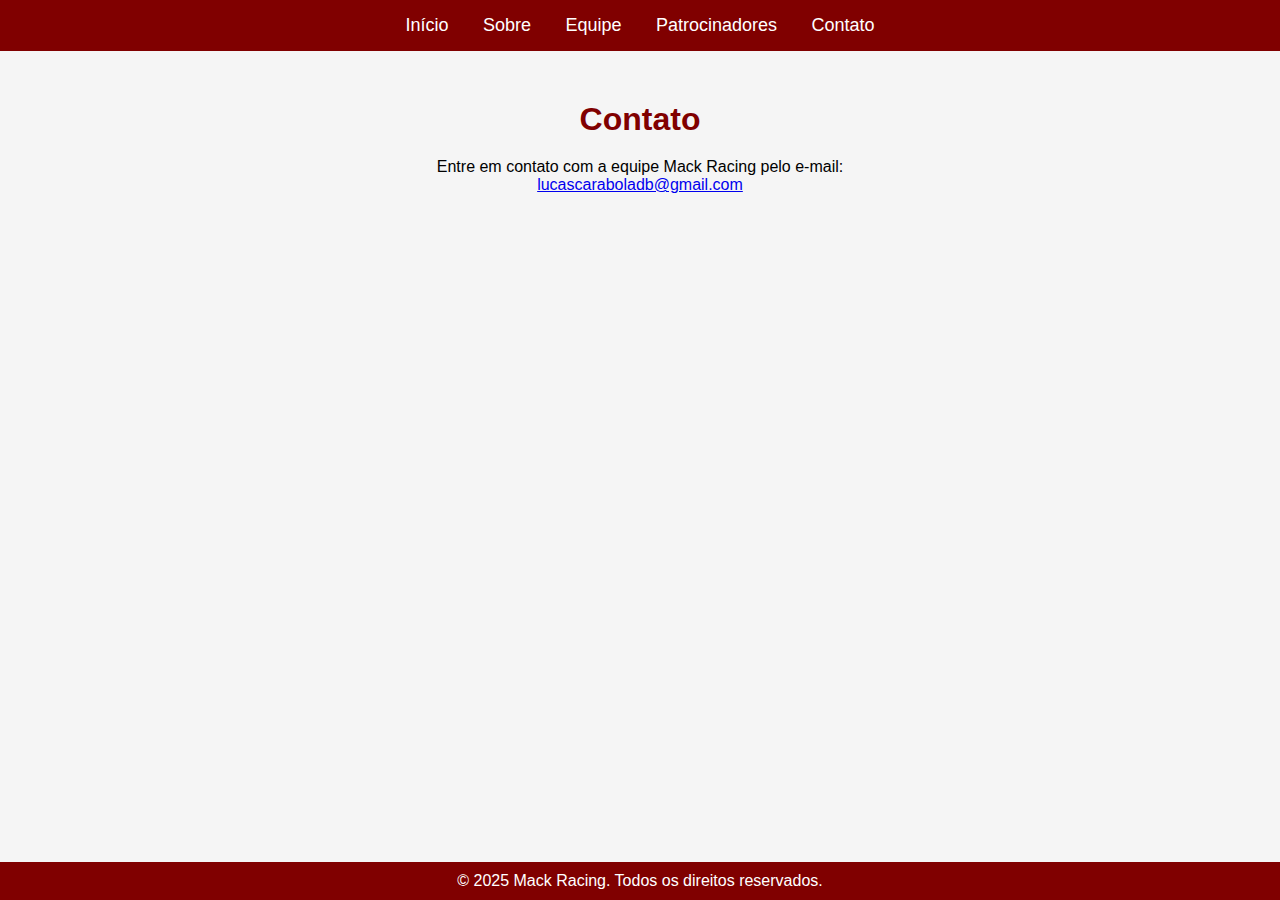
==== contato.html @ 7840a7b0 "Adicionando animações e removendo formulário" ====
<!DOCTYPE html>
<html lang="pt-br">
<head>
    <meta charset="UTF-8">
    <meta name="viewport" content="width=device-width, initial-scale=1.0">
    <title>Contato - Mack Racing</title>
    <link rel="stylesheet" href="assets/css/style.css">
</head>
<body>

    <nav>
        <ul>
            <li><a href="index.html">Início</a></li>
            <li><a href="sobre.html">Sobre</a></li>
            <li><a href="equipe.html">Equipe</a></li>
            <li><a href="patrocinadores.html">Patrocinadores</a></li>
            <li><a href="contato.html">Contato</a></li>
        </ul>
    </nav>

    <main class="content">
        <h1>Contato</h1>
        <p>Entre em contato com a equipe Mack Racing pelo e-mail:</p>
        <a href="mailto:lucascaraboladb@mackenzie.br">lucascaraboladb@gmail.com</a>
    </main>

    <footer>
        <p>&copy; 2025 Mack Racing. Todos os direitos reservados.</p>
    </footer>

    <script src="assets/js/script.js"></script>
</body>
</html>
---- assets/css/style.css ----
/* Reset básico */
* {
    margin: 0;
    padding: 0;
    box-sizing: border-box;
    font-family: Arial, sans-serif;
}

/* Faz com que o conteúdo ocupe toda a tela e o footer fique no final */
html, body {
    height: 100%;
    display: flex;
    flex-direction: column;
    background-color: #f5f5f5;
}

/* Menu de navegação */
nav {
    background-color: #800000;
    padding: 15px;
    text-align: center;
}

nav ul {
    list-style: none;
}

nav ul li {
    display: inline;
    margin: 0 15px;
}

nav ul li a {
    color: white;
    text-decoration: none;
    font-size: 18px;
}

/* Menu ao rolar a página */
.nav-scroll {
    background-color: rgba(128, 0, 0, 0.9);
    transition: background-color 0.3s ease-in-out;
}

/* Conteúdo principal */
main {
    flex-grow: 1;
    text-align: center;
    padding: 50px 20px;
}

h1 {
    color: #800000;
    margin-bottom: 20px;
}

/* Footer fixado no final da página */
footer {
    background-color: #800000;
    color: white;
    text-align: center;
    padding: 10px 0;
    width: 100%;
}
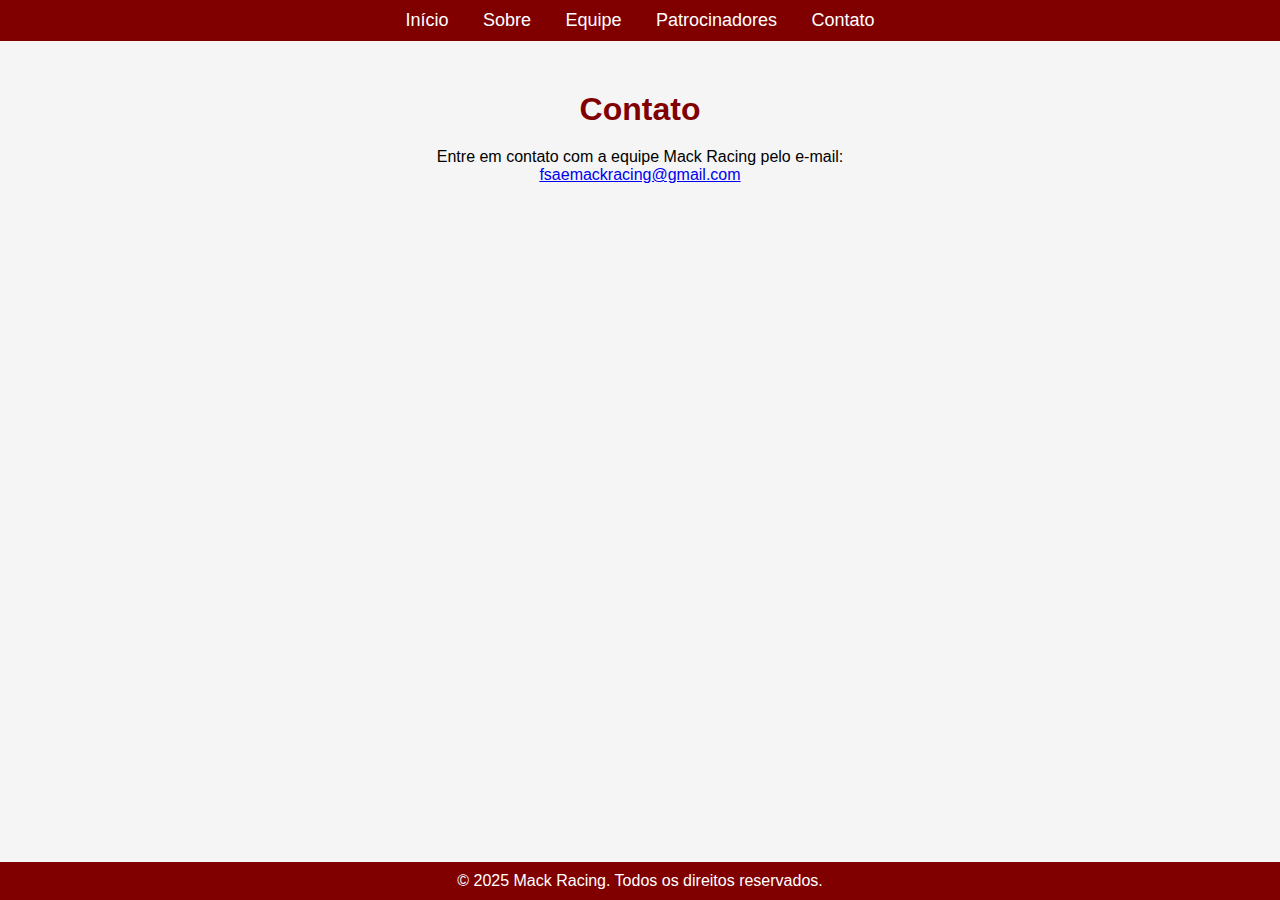
==== commit e60d93af: "Adicionando botão CTA não funcional" ====
--- a/contato.html
+++ b/contato.html
@@ -21,7 +21,7 @@
     <main class="content">
         <h1>Contato</h1>
         <p>Entre em contato com a equipe Mack Racing pelo e-mail:</p>
-        <a href="mailto:lucascaraboladb@mackenzie.br">lucascaraboladb@gmail.com</a>
+        <a href="mailto:fsaemackracing@gmail.com">fsaemackracing@gmail.com</a>
     </main>
 
     <footer>
--- a/assets/css/style.css
+++ b/assets/css/style.css
@@ -14,15 +14,53 @@
     background-color: #f5f5f5;
 }
 
+/* Header com título e botão CTA */
+header {
+    display: flex;
+    justify-content: space-between;
+    align-items: center;
+    background-color: #800000; /* Cor de fundo do header */
+    padding: 15px 30px; /* Ajuste para não ficar gigante */
+    color: white;
+}
+
+/* Título do header */
+header h1 {
+    font-size: 24px;
+}
+
+/* Botão CTA */
+.cta-button {
+    background-color: #b30000; /* Vermelho-vinho */
+    color: white;
+    padding: 8px 20px; /* Ajuste de padding para igualar o tamanho */
+    text-decoration: none;
+    font-weight: bold;
+    border-radius: 25px;
+    text-transform: uppercase;
+    font-size: 14px;
+    transition: background 0.3s ease, transform 0.2s ease;
+    line-height: normal; /* Garante que o botão fique alinhado com os itens do menu */
+    display: inline-block; /* Faz o botão se comportar como um item de linha */
+    vertical-align: middle; /* Alinha verticalmente o botão com os itens do menu */
+}
+
+.cta-button:hover {
+    background-color: #800000; /* Tom mais escuro */
+    transform: scale(1.05); /* Efeito de zoom */
+}
+
 /* Menu de navegação */
 nav {
     background-color: #800000;
-    padding: 15px;
+    padding: 10px 0;
     text-align: center;
 }
 
 nav ul {
     list-style: none;
+    padding: 0;
+    margin: 0;
 }
 
 nav ul li {
@@ -34,6 +72,18 @@
     color: white;
     text-decoration: none;
     font-size: 18px;
+    position: relative; /* Necessário para o underline */
+}
+
+/* Efeito de underline nos links ao passar o mouse */
+nav ul li a:hover::after {
+    content: "";
+    position: absolute;
+    bottom: -5px;
+    left: 0;
+    width: 100%;
+    height: 2px;
+    background-color: white;
 }
 
 /* Menu ao rolar a página */
@@ -59,6 +109,8 @@
     background-color: #800000;
     color: white;
     text-align: center;
-    padding: 10px 0;
+    padding: 10px;
+    position: absolute;
+    bottom: 0;
     width: 100%;
-}+}
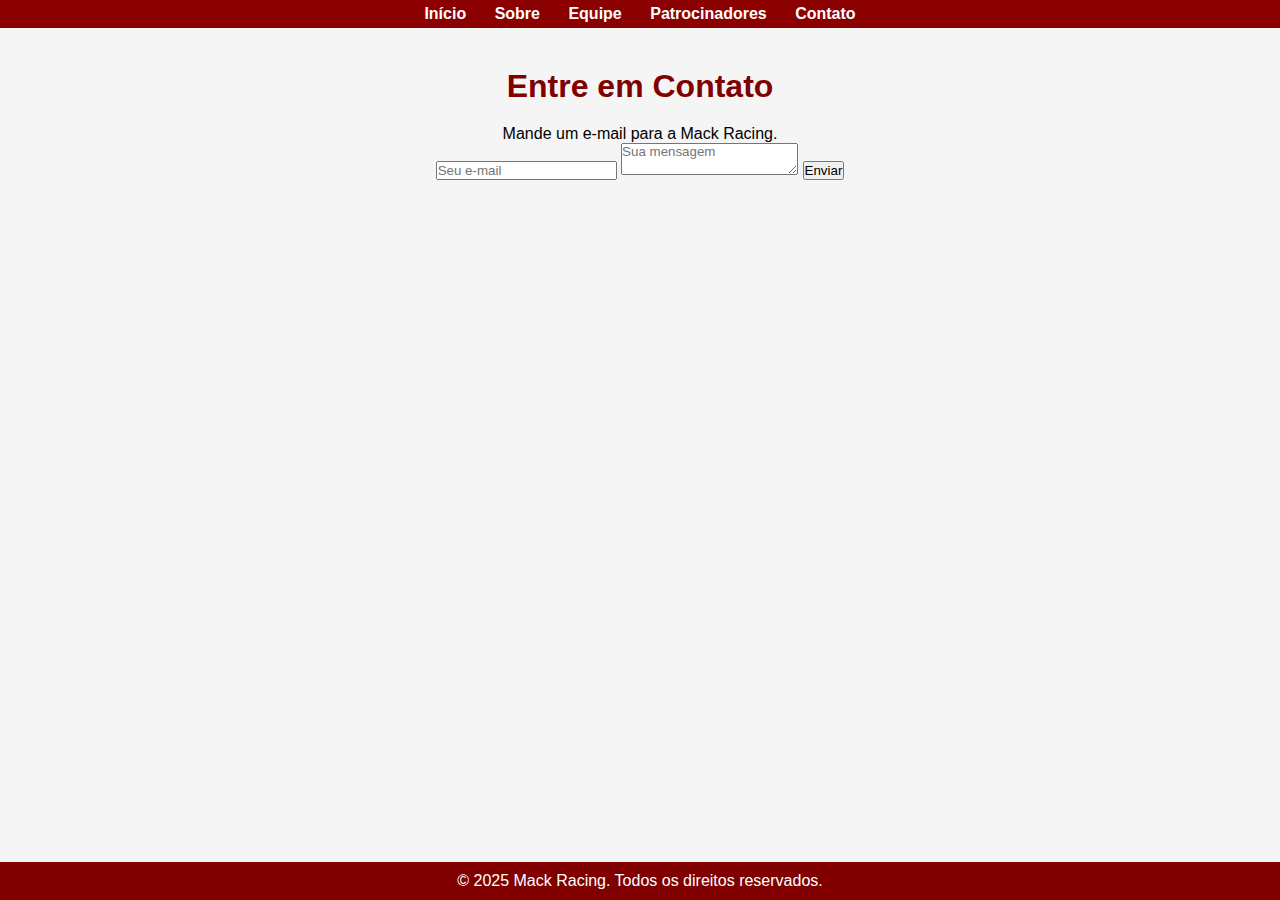
==== commit 91d4b75c: "Arrumando nav e tirando botão" ====
--- a/contato.html
+++ b/contato.html
@@ -1,5 +1,5 @@
 <!DOCTYPE html>
-<html lang="pt-br">
+<html lang="pt">
 <head>
     <meta charset="UTF-8">
     <meta name="viewport" content="width=device-width, initial-scale=1.0">
@@ -7,7 +7,6 @@
     <link rel="stylesheet" href="assets/css/style.css">
 </head>
 <body>
-
     <nav>
         <ul>
             <li><a href="index.html">Início</a></li>
@@ -18,16 +17,18 @@
         </ul>
     </nav>
 
-    <main class="content">
-        <h1>Contato</h1>
-        <p>Entre em contato com a equipe Mack Racing pelo e-mail:</p>
-        <a href="mailto:fsaemackracing@gmail.com">fsaemackracing@gmail.com</a>
+    <main>
+        <h1>Entre em Contato</h1>
+        <p>Mande um e-mail para a Mack Racing.</p>
+        <form>
+            <input type="email" placeholder="Seu e-mail">
+            <textarea placeholder="Sua mensagem"></textarea>
+            <button type="submit">Enviar</button>
+        </form>
     </main>
 
     <footer>
         <p>&copy; 2025 Mack Racing. Todos os direitos reservados.</p>
     </footer>
-
-    <script src="assets/js/script.js"></script>
 </body>
-</html>+</html>
--- a/assets/css/style.css
+++ b/assets/css/style.css
@@ -14,46 +14,19 @@
     background-color: #f5f5f5;
 }
 
-/* Header com título e botão CTA */
+/* Header reduzido */
 header {
-    display: flex;
-    justify-content: space-between;
-    align-items: center;
-    background-color: #800000; /* Cor de fundo do header */
-    padding: 15px 30px; /* Ajuste para não ficar gigante */
+    background-color: #8B0000; /* Vermelho-vinho do Mackenzie */
     color: white;
+    text-align: center;
+    padding: 8px 0; /* Reduzindo a altura */
+    font-size: 1.2em; /* Ajustando o tamanho da fonte */
 }
 
-/* Título do header */
-header h1 {
-    font-size: 24px;
-}
-
-/* Botão CTA */
-.cta-button {
-    background-color: #b30000; /* Vermelho-vinho */
-    color: white;
-    padding: 8px 20px; /* Ajuste de padding para igualar o tamanho */
-    text-decoration: none;
-    font-weight: bold;
-    border-radius: 25px;
-    text-transform: uppercase;
-    font-size: 14px;
-    transition: background 0.3s ease, transform 0.2s ease;
-    line-height: normal; /* Garante que o botão fique alinhado com os itens do menu */
-    display: inline-block; /* Faz o botão se comportar como um item de linha */
-    vertical-align: middle; /* Alinha verticalmente o botão com os itens do menu */
-}
-
-.cta-button:hover {
-    background-color: #800000; /* Tom mais escuro */
-    transform: scale(1.05); /* Efeito de zoom */
-}
-
-/* Menu de navegação */
+/* Menu de navegação reduzido */
 nav {
-    background-color: #800000;
-    padding: 10px 0;
+    background-color: #8B0000;
+    padding: 5px 0; /* Reduzindo a altura */
     text-align: center;
 }
 
@@ -65,38 +38,33 @@
 
 nav ul li {
     display: inline;
-    margin: 0 15px;
+    margin: 0 12px; /* Ajustando o espaçamento entre os itens */
 }
 
 nav ul li a {
     color: white;
     text-decoration: none;
-    font-size: 18px;
-    position: relative; /* Necessário para o underline */
+    font-size: 16px; /* Ajustando o tamanho da fonte */
+    font-weight: bold;
+    position: relative;
 }
 
 /* Efeito de underline nos links ao passar o mouse */
 nav ul li a:hover::after {
     content: "";
     position: absolute;
-    bottom: -5px;
+    bottom: -3px;
     left: 0;
     width: 100%;
     height: 2px;
     background-color: white;
 }
 
-/* Menu ao rolar a página */
-.nav-scroll {
-    background-color: rgba(128, 0, 0, 0.9);
-    transition: background-color 0.3s ease-in-out;
-}
-
 /* Conteúdo principal */
 main {
     flex-grow: 1;
     text-align: center;
-    padding: 50px 20px;
+    padding: 40px 20px; /* Ajustado para manter um espaço agradável */
 }
 
 h1 {
@@ -110,7 +78,7 @@
     color: white;
     text-align: center;
     padding: 10px;
-    position: absolute;
+    position: relative;
     bottom: 0;
     width: 100%;
 }
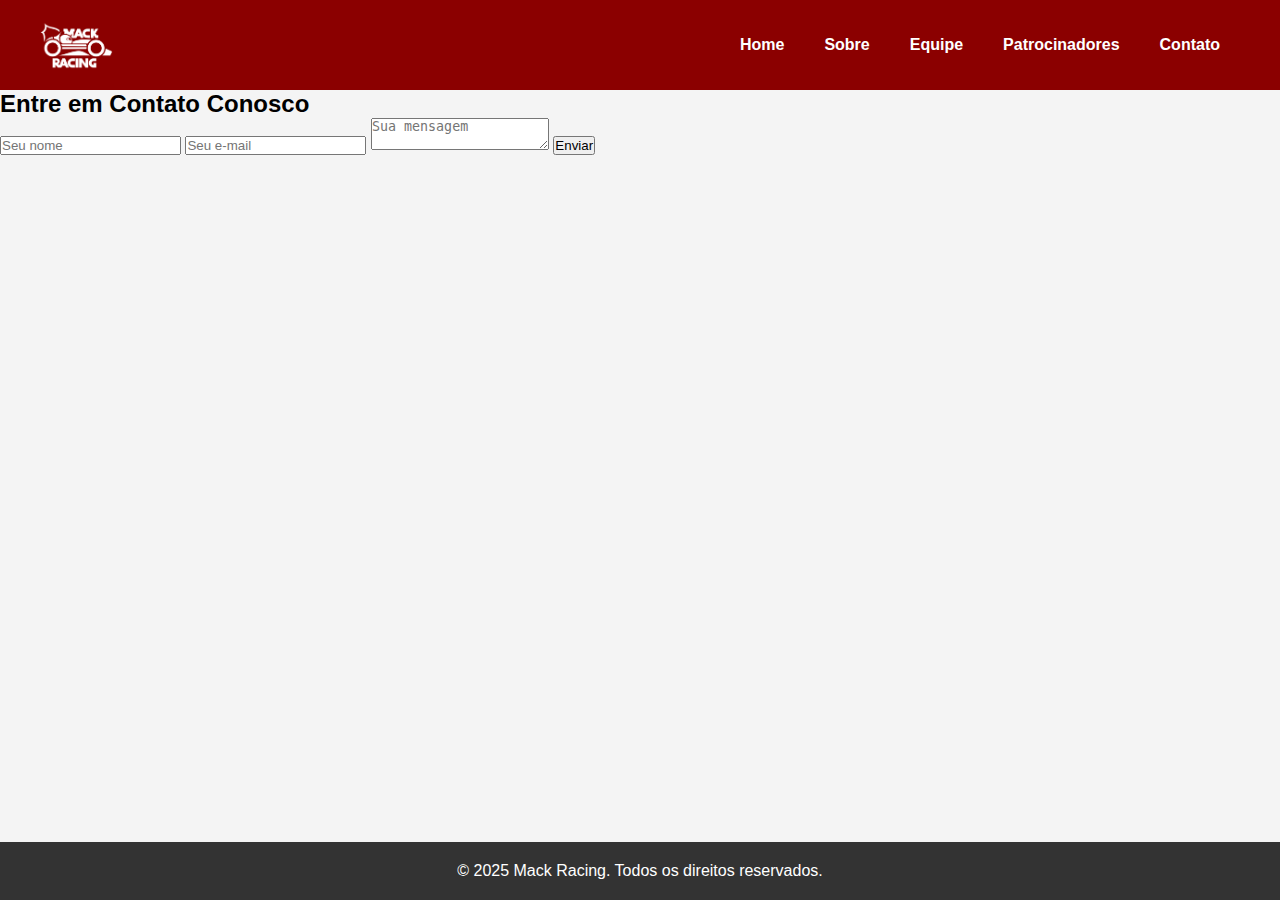
==== commit 726411a3: "Corrige e organiza o estilo das páginas e equipe e outras páginas continuam em progresso" ====
--- a/contato.html
+++ b/contato.html
@@ -1,34 +1,44 @@
 <!DOCTYPE html>
-<html lang="pt">
+<html lang="pt-br">
 <head>
     <meta charset="UTF-8">
     <meta name="viewport" content="width=device-width, initial-scale=1.0">
-    <title>Contato - Mack Racing</title>
+    <title>Contato | Mack Racing</title>
     <link rel="stylesheet" href="assets/css/style.css">
+    <link rel="stylesheet" href="assets/css/index.css">
 </head>
 <body>
-    <nav>
-        <ul>
-            <li><a href="index.html">Início</a></li>
-            <li><a href="sobre.html">Sobre</a></li>
-            <li><a href="equipe.html">Equipe</a></li>
-            <li><a href="patrocinadores.html">Patrocinadores</a></li>
-            <li><a href="contato.html">Contato</a></li>
-        </ul>
-    </nav>
+
+    <header>
+        <div class="container">
+            <img src="assets/img/logo-negativo-ADAPTADO.png" alt="Mack Racing" class="logo">
+            <nav>
+                <ul>
+                    <li><a href="index.html">Home</a></li>
+                    <li><a href="sobre.html">Sobre</a></li>
+                    <li><a href="equipe.html">Equipe</a></li>
+                    <li><a href="patrocinadores.html">Patrocinadores</a></li>
+                    <li><a href="contato.html">Contato</a></li>
+                </ul>
+            </nav>
+        </div>
+    </header>
 
     <main>
-        <h1>Entre em Contato</h1>
-        <p>Mande um e-mail para a Mack Racing.</p>
-        <form>
-            <input type="email" placeholder="Seu e-mail">
-            <textarea placeholder="Sua mensagem"></textarea>
-            <button type="submit">Enviar</button>
-        </form>
+        <section class="contact-section">
+            <h2>Entre em Contato Conosco</h2>
+            <form action="mailto:contato@mackracing.com" method="post" enctype="text/plain">
+                <input type="text" name="nome" placeholder="Seu nome" required>
+                <input type="email" name="email" placeholder="Seu e-mail" required>
+                <textarea name="mensagem" placeholder="Sua mensagem" required></textarea>
+                <button type="submit">Enviar</button>
+            </form>
+        </section>
     </main>
 
     <footer>
         <p>&copy; 2025 Mack Racing. Todos os direitos reservados.</p>
     </footer>
+
 </body>
 </html>
--- a/assets/css/style.css
+++ b/assets/css/style.css
@@ -1,84 +1,93 @@
-/* Reset básico */
+/* Estrutura básica do site */
 * {
     margin: 0;
     padding: 0;
     box-sizing: border-box;
-    font-family: Arial, sans-serif;
 }
 
-/* Faz com que o conteúdo ocupe toda a tela e o footer fique no final */
-html, body {
-    height: 100%;
-    display: flex;
-    flex-direction: column;
-    background-color: #f5f5f5;
+body {
+    font-family: Arial, sans-serif;
+    background-color: #f4f4f4;
 }
 
-/* Header reduzido */
 header {
-    background-color: #8B0000; /* Vermelho-vinho do Mackenzie */
+    background-color: #5f0000; /* Cor vinho */
+    padding: 20px;
+}
+
+.container {
+    display: flex;
+    justify-content: space-between;
+    align-items: center;
+}
+
+.logo {
+    height: 50px;
+}
+
+nav ul {
+    list-style-type: none;
+    display: flex;
+}
+
+nav ul li {
+    margin-left: 20px;
+}
+
+nav ul li a {
+    text-decoration: none;
+    color: white;
+    font-weight: bold;
+}
+
+footer {
+    background-color: #333;
     color: white;
     text-align: center;
-    padding: 8px 0; /* Reduzindo a altura */
-    font-size: 1.2em; /* Ajustando o tamanho da fonte */
+    padding: 10px 0;
+    position: fixed;
+    width: 100%;
+    bottom: 0;
 }
 
-/* Menu de navegação reduzido */
-nav {
-    background-color: #8B0000;
-    padding: 5px 0; /* Reduzindo a altura */
+.hero-section {
+    background: #8b0000;
+    color: white;
+    padding: 50px;
     text-align: center;
 }
 
-nav ul {
-    list-style: none;
-    padding: 0;
-    margin: 0;
+.cta-button {
+    background-color: #f4f4f4;
+    color: #5f0000;
+    padding: 10px 20px;
+    border: none;
+    cursor: pointer;
 }
 
-nav ul li {
-    display: inline;
-    margin: 0 12px; /* Ajustando o espaçamento entre os itens */
+.cta-button:hover {
+    background-color: #dcdcdc;
 }
 
-nav ul li a {
-    color: white;
-    text-decoration: none;
-    font-size: 16px; /* Ajustando o tamanho da fonte */
-    font-weight: bold;
-    position: relative;
+.carousel-section {
+    margin: 30px 0;
 }
 
-/* Efeito de underline nos links ao passar o mouse */
-nav ul li a:hover::after {
-    content: "";
-    position: absolute;
-    bottom: -3px;
-    left: 0;
-    width: 100%;
-    height: 2px;
-    background-color: white;
+.carousel {
+    display: flex;
+    justify-content: center;
+    gap: 20px;
 }
 
-/* Conteúdo principal */
-main {
-    flex-grow: 1;
-    text-align: center;
-    padding: 40px 20px; /* Ajustado para manter um espaço agradável */
+.carousel-slide img {
+    width: 100px;
+    height: 100px;
+    object-fit: contain;
 }
 
-h1 {
-    color: #800000;
-    margin-bottom: 20px;
+.sponsors-logos img {
+    width: 150px;
+    height: auto;
+    object-fit: contain;
+    margin-right: 20px;
 }
-
-/* Footer fixado no final da página */
-footer {
-    background-color: #800000;
-    color: white;
-    text-align: center;
-    padding: 10px;
-    position: relative;
-    bottom: 0;
-    width: 100%;
-}
--- a/assets/css/index.css
+++ b/assets/css/index.css
@@ -0,0 +1,174 @@
+/* Estilos gerais */
+body {
+    font-family: Arial, sans-serif;
+    margin: 0;
+    padding: 0;
+    background-color: #f4f4f4;
+    display: flex;
+    flex-direction: column;
+    min-height: 100vh; /* Garantir que o corpo ocupe a altura total da tela */
+}
+
+/* Header */
+header {
+    background-color: #8B0000; /* Alterado para um tom mais elegante */
+    color: white;
+    padding: 20px 0;
+}
+
+.container {
+    display: flex;
+    justify-content: space-between;
+    align-items: center;
+    max-width: 1200px;
+    margin: 0 auto;
+}
+
+.logo {
+    height: 50px;
+}
+
+nav ul {
+    list-style: none;
+    padding: 0;
+    margin: 0;
+    display: flex;
+}
+
+nav ul li {
+    margin-right: 20px;
+}
+
+nav ul li a {
+    color: white;
+    text-decoration: none;
+    font-size: 16px;
+    transition: color 0.3s ease;
+}
+
+nav ul li a:hover {
+    color: #FFD700; /* Dourado para destacar */
+}
+
+/* Hero Section */
+.hero-section {
+    text-align: center;
+    padding: 80px 20px;
+    background: linear-gradient(45deg, #8B0000, #800000);
+    color: white;
+}
+
+.hero-section h1 {
+    font-size: 48px;
+    margin-bottom: 20px;
+}
+
+.hero-section p {
+    font-size: 24px;
+    margin-bottom: 30px;
+}
+
+/* Centralizar o botão */
+.cta-button-container {
+    display: flex;
+    justify-content: center; /* Centraliza horizontalmente */
+    margin-top: 20px; /* Espaço acima do botão */
+    margin-bottom: 50px; /* Espaço abaixo para não sobrepor o footer */
+}
+
+.cta-button {
+    padding: 15px 30px;
+    background-color: #FFA500; /* Laranja no botão */
+    color: white;
+    text-decoration: none;
+    font-size: 18px;
+    border-radius: 5px;
+    transition: background-color 0.3s ease;
+    display: inline-block;
+    width: auto;
+    min-width: 200px; /* Garantir que o botão tenha uma largura mínima */
+    text-align: center;
+}
+
+.cta-button:hover {
+    background-color: #FF4500; /* Cor mais forte ao passar o mouse */
+}
+
+/* Carrossel */
+.carousel-section {
+    background-color: #fff;
+    text-align: center;
+    padding: 50px 20px;
+}
+
+.carousel-section h2 {
+    font-size: 36px;
+    margin-bottom: 20px;
+}
+
+.carousel {
+    display: flex;
+    overflow: hidden;
+    position: relative;
+}
+
+.carousel-slide {
+    min-width: 100%;
+    transition: transform 0.5s ease-in-out;
+}
+
+.carousel-slide img {
+    width: 100%;
+    height: auto;
+}
+
+/* História da equipe */
+.history-section {
+    background-color: #fff;
+    text-align: center;
+    padding: 50px 20px;
+}
+
+.history-section h2 {
+    font-size: 36px;
+    margin-bottom: 20px;
+}
+
+.history-section p {
+    font-size: 20px;
+    margin-bottom: 30px;
+}
+
+/* Footer */
+footer {
+    background-color: #333;
+    color: white;
+    text-align: center;
+    padding: 20px;
+    margin-top: auto; /* Garante que o footer vá para o final da página */
+}
+
+/* Responsividade */
+@media (max-width: 768px) {
+    .container {
+        flex-direction: column;
+        text-align: center;
+    }
+
+    nav ul {
+        flex-direction: column;
+    }
+
+    .hero-section h1 {
+        font-size: 36px;
+    }
+
+    .hero-section p {
+        font-size: 20px;
+    }
+
+    .cta-button {
+        min-width: 160px; /* Ajuste para telas menores */
+        font-size: 16px;
+    }
+}
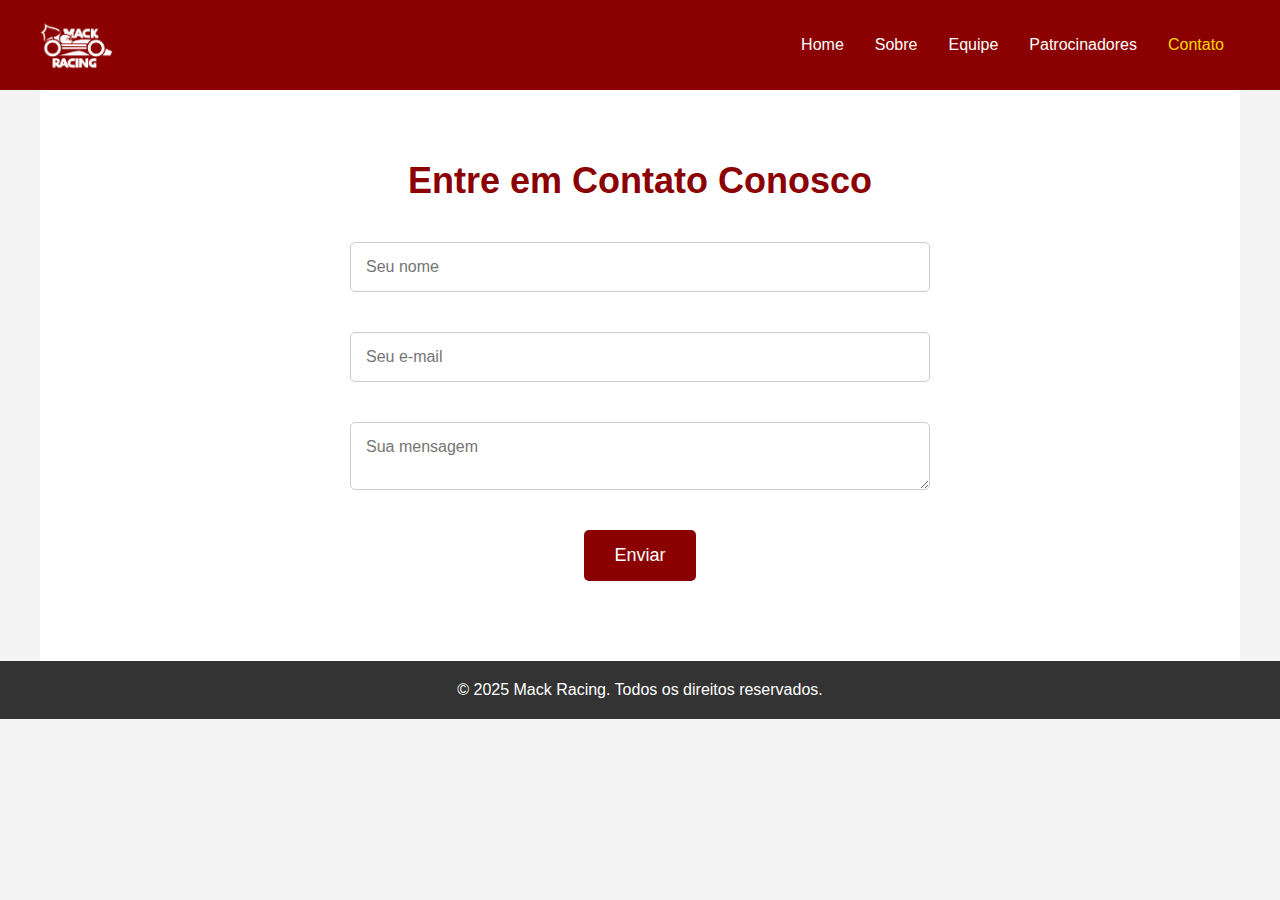
==== commit 045c0b4e: "Ajustes no layout, header, menu de navegação e estilização da página de contato, incluindo responsiv" ====
--- a/contato.html
+++ b/contato.html
@@ -5,7 +5,7 @@
     <meta name="viewport" content="width=device-width, initial-scale=1.0">
     <title>Contato | Mack Racing</title>
     <link rel="stylesheet" href="assets/css/style.css">
-    <link rel="stylesheet" href="assets/css/index.css">
+    <link rel="stylesheet" href="assets/css/contato.css">
 </head>
 <body>
 
@@ -18,7 +18,7 @@
                     <li><a href="sobre.html">Sobre</a></li>
                     <li><a href="equipe.html">Equipe</a></li>
                     <li><a href="patrocinadores.html">Patrocinadores</a></li>
-                    <li><a href="contato.html">Contato</a></li>
+                    <li><a href="contato.html" class="active">Contato</a></li>
                 </ul>
             </nav>
         </div>
@@ -27,7 +27,7 @@
     <main>
         <section class="contact-section">
             <h2>Entre em Contato Conosco</h2>
-            <form action="mailto:contato@mackracing.com" method="post" enctype="text/plain">
+            <form action="mailto:fsaemackracing@gmail.com" method="post" enctype="text/plain">
                 <input type="text" name="nome" placeholder="Seu nome" required>
                 <input type="email" name="email" placeholder="Seu e-mail" required>
                 <textarea name="mensagem" placeholder="Sua mensagem" required></textarea>
--- a/assets/css/style.css
+++ b/assets/css/style.css
@@ -1,93 +1,65 @@
-/* Estrutura básica do site */
+/* Reset Básico */
 * {
     margin: 0;
     padding: 0;
     box-sizing: border-box;
+    font-family: 'Poppins', sans-serif;
 }
 
-body {
-    font-family: Arial, sans-serif;
-    background-color: #f4f4f4;
-}
-
+/* Header Fixo com Transparência */
 header {
-    background-color: #5f0000; /* Cor vinho */
-    padding: 20px;
+    position: fixed;
+    width: 100%;
+    background: rgba(139, 0, 0, 0.9);
+    backdrop-filter: blur(5px);
+    padding: 15px 0;
+    z-index: 1000;
 }
 
 .container {
+    max-width: 1200px;
+    margin: 0 auto;
     display: flex;
     justify-content: space-between;
     align-items: center;
 }
 
+/* Logo */
 .logo {
     height: 50px;
 }
 
+/* Menu de Navegação */
 nav ul {
-    list-style-type: none;
+    list-style: none;
     display: flex;
 }
 
 nav ul li {
-    margin-left: 20px;
+    margin: 0 15px;
 }
 
 nav ul li a {
+    color: white;
     text-decoration: none;
-    color: white;
-    font-weight: bold;
+    font-size: 16px;
+    transition: color 0.3s ease;
 }
 
-footer {
-    background-color: #333;
-    color: white;
-    text-align: center;
-    padding: 10px 0;
-    position: fixed;
-    width: 100%;
-    bottom: 0;
+nav ul li a:hover,
+nav ul li a.active {
+    color: #FFD700;
 }
 
-.hero-section {
-    background: #8b0000;
-    color: white;
-    padding: 50px;
-    text-align: center;
+/* Ajuste para conteúdo abaixo do header fixo */
+main {
+    padding-top: 80px;
 }
 
-.cta-button {
-    background-color: #f4f4f4;
-    color: #5f0000;
-    padding: 10px 20px;
-    border: none;
-    cursor: pointer;
+/* Footer */
+footer {
+    background-color: #111;
+    color: #ddd;
+    text-align: center;
+    padding: 20px;
 }
-
-.cta-button:hover {
-    background-color: #dcdcdc;
-}
-
-.carousel-section {
-    margin: 30px 0;
-}
-
-.carousel {
-    display: flex;
-    justify-content: center;
-    gap: 20px;
-}
-
-.carousel-slide img {
-    width: 100px;
-    height: 100px;
-    object-fit: contain;
-}
-
-.sponsors-logos img {
-    width: 150px;
-    height: auto;
-    object-fit: contain;
-    margin-right: 20px;
-}
--- a/assets/css/contato.css
+++ b/assets/css/contato.css
@@ -0,0 +1,142 @@
+/* Estilos gerais para a página de contato */
+body {
+    font-family: 'Arial', sans-serif;
+    margin: 0;
+    padding: 0;
+    background-color: #f4f4f4;
+    color: #333;
+}
+
+/* Header */
+header {
+    background-color: #8B0000; /* Cor de fundo cinza */
+    padding: 20px 0; /* Ajuste do padding para aumentar a altura */
+}
+
+header .container {
+    display: flex;
+    justify-content: space-between;
+    align-items: center;
+}
+
+header .logo {
+    max-width: 150px; /* Ajuste para a logo não ficar muito grande */
+}
+
+nav ul {
+    list-style: none;
+    padding: 0;
+    margin: 0;
+    display: flex;
+}
+
+nav ul li {
+    margin-right: 16px; /* Aumentado em 1px */
+}
+
+nav ul li a {
+    color: white;
+    text-decoration: none;
+    font-size: 16px;
+    transition: color 0.3s ease;
+}
+
+nav ul li a:hover,
+nav ul li a.active {
+    color: #FFD700; /* Dourado para destacar */
+}
+
+/* Seção de Contato */
+.contact-section {
+    background-color: #fff;
+    padding: 80px 20px;
+    text-align: center;
+    max-width: 1200px;
+    margin: 0 auto;
+}
+
+.contact-section h2 {
+    font-size: 36px;
+    color: #8B0000; /* Tom de vermelho-vinho */
+    margin-bottom: 40px;
+}
+
+form {
+    display: flex;
+    flex-direction: column;
+    align-items: center;
+    gap: 20px;
+}
+
+form input,
+form textarea {
+    width: 50%;
+    padding: 15px;
+    border: 1px solid #ccc;
+    border-radius: 5px;
+    font-size: 16px;
+    margin-bottom: 20px;
+    transition: border-color 0.3s ease;
+}
+
+form input:focus,
+form textarea:focus {
+    border-color: #8B0000; /* Foco no campo com a cor vermelha */
+    outline: none;
+}
+
+form button {
+    background-color: #8B0000; /* Cor vermelha-vinho */
+    color: white;
+    padding: 15px 30px;
+    border: none;
+    font-size: 18px;
+    cursor: pointer;
+    border-radius: 5px;
+    transition: background-color 0.3s ease;
+}
+
+form button:hover {
+    background-color: #A52A2A; /* Vermelho mais forte ao passar o mouse */
+}
+
+/* Mensagem de sucesso ou erro */
+.success-message,
+.error-message {
+    font-size: 18px;
+    margin-top: 20px;
+}
+
+.success-message {
+    color: green;
+}
+
+.error-message {
+    color: red;
+}
+
+/* Footer */
+footer {
+    background-color: #333;
+    color: white;
+    text-align: center;
+    padding: 20px;
+    margin-top: auto; /* Garante que o footer vá para o final da página */
+}
+
+/* Responsividade */
+@media screen and (max-width: 768px) {
+    form input,
+    form textarea {
+        width: 80%;
+    }
+
+    .contact-section h2 {
+        font-size: 28px;
+    }
+
+    form button {
+        font-size: 16px;
+        padding: 12px 25px;
+    }
+}
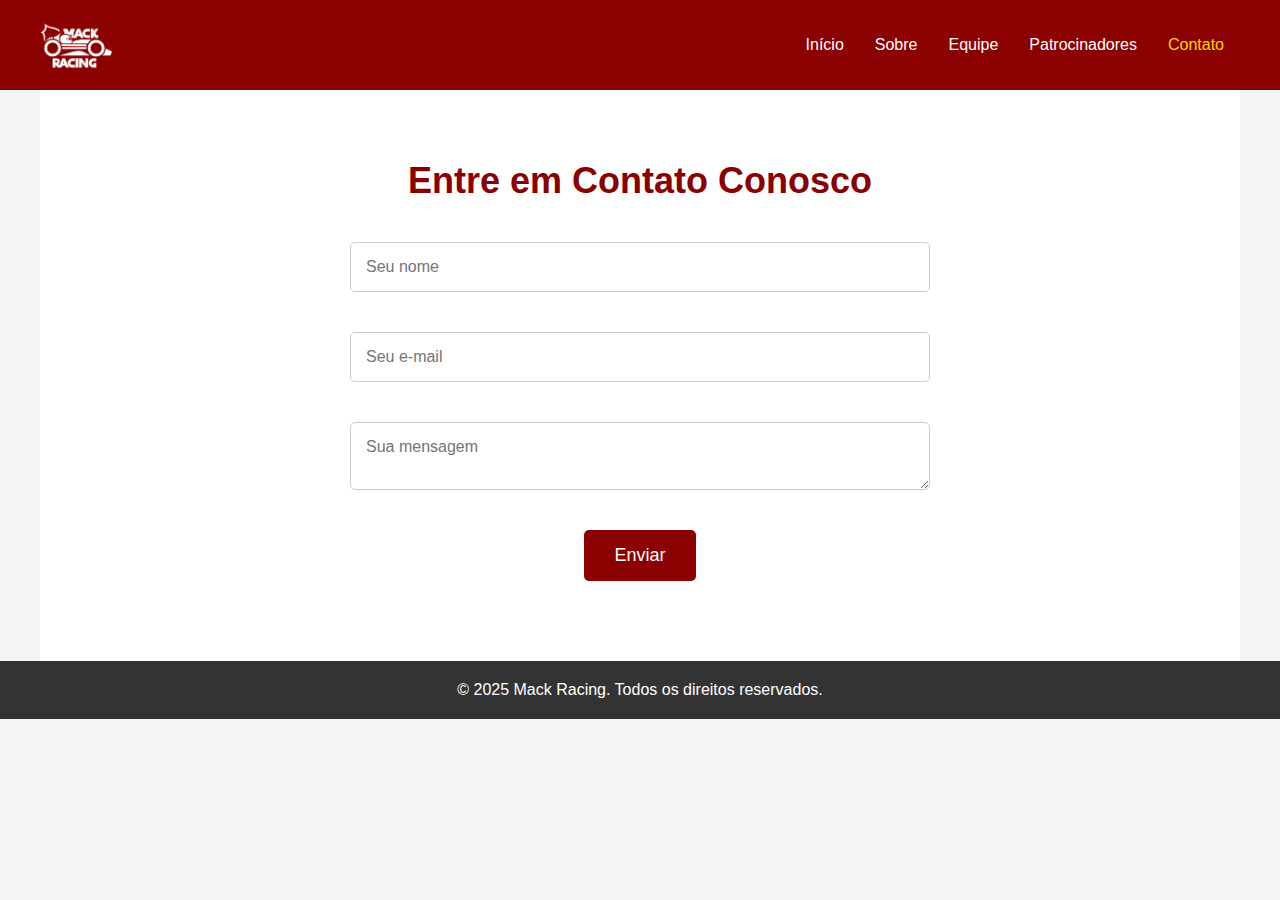
==== commit cae486d7: "Alterando Home para Inicio" ====
--- a/contato.html
+++ b/contato.html
@@ -14,7 +14,7 @@
             <img src="assets/img/logo-negativo-ADAPTADO.png" alt="Mack Racing" class="logo">
             <nav>
                 <ul>
-                    <li><a href="index.html">Home</a></li>
+                    <li><a href="index.html">Início</a></li>
                     <li><a href="sobre.html">Sobre</a></li>
                     <li><a href="equipe.html">Equipe</a></li>
                     <li><a href="patrocinadores.html">Patrocinadores</a></li>
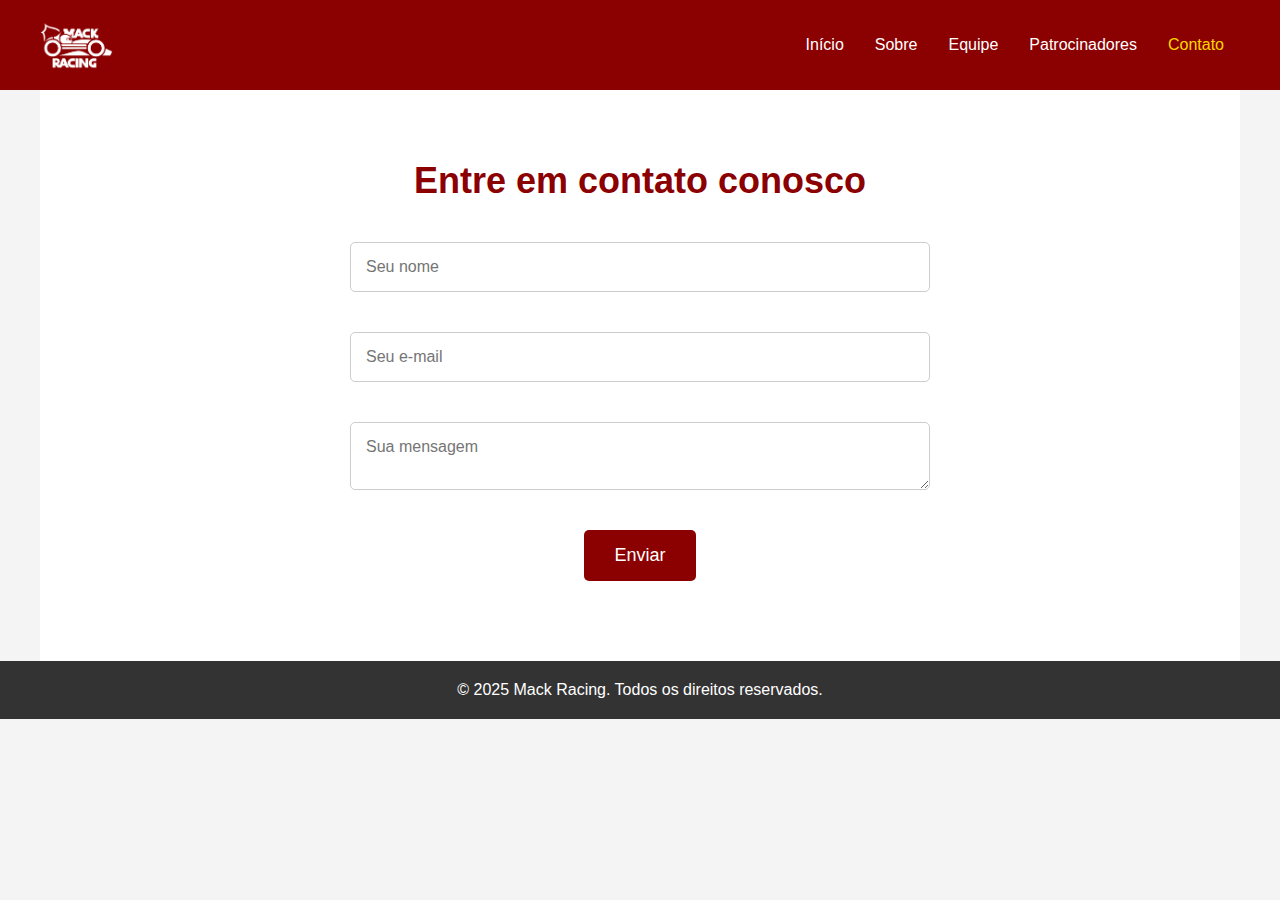
==== commit 67b49e0d: "Corrigindo contato" ====
--- a/contato.html
+++ b/contato.html
@@ -26,7 +26,7 @@
 
     <main>
         <section class="contact-section">
-            <h2>Entre em Contato Conosco</h2>
+            <h2>Entre em contato conosco</h2>
             <form action="mailto:fsaemackracing@gmail.com" method="post" enctype="text/plain">
                 <input type="text" name="nome" placeholder="Seu nome" required>
                 <input type="email" name="email" placeholder="Seu e-mail" required>
--- a/assets/css/style.css
+++ b/assets/css/style.css
@@ -56,10 +56,3 @@
     padding-top: 80px;
 }
 
-/* Footer */
-footer {
-    background-color: #111;
-    color: #ddd;
-    text-align: center;
-    padding: 20px;
-}
